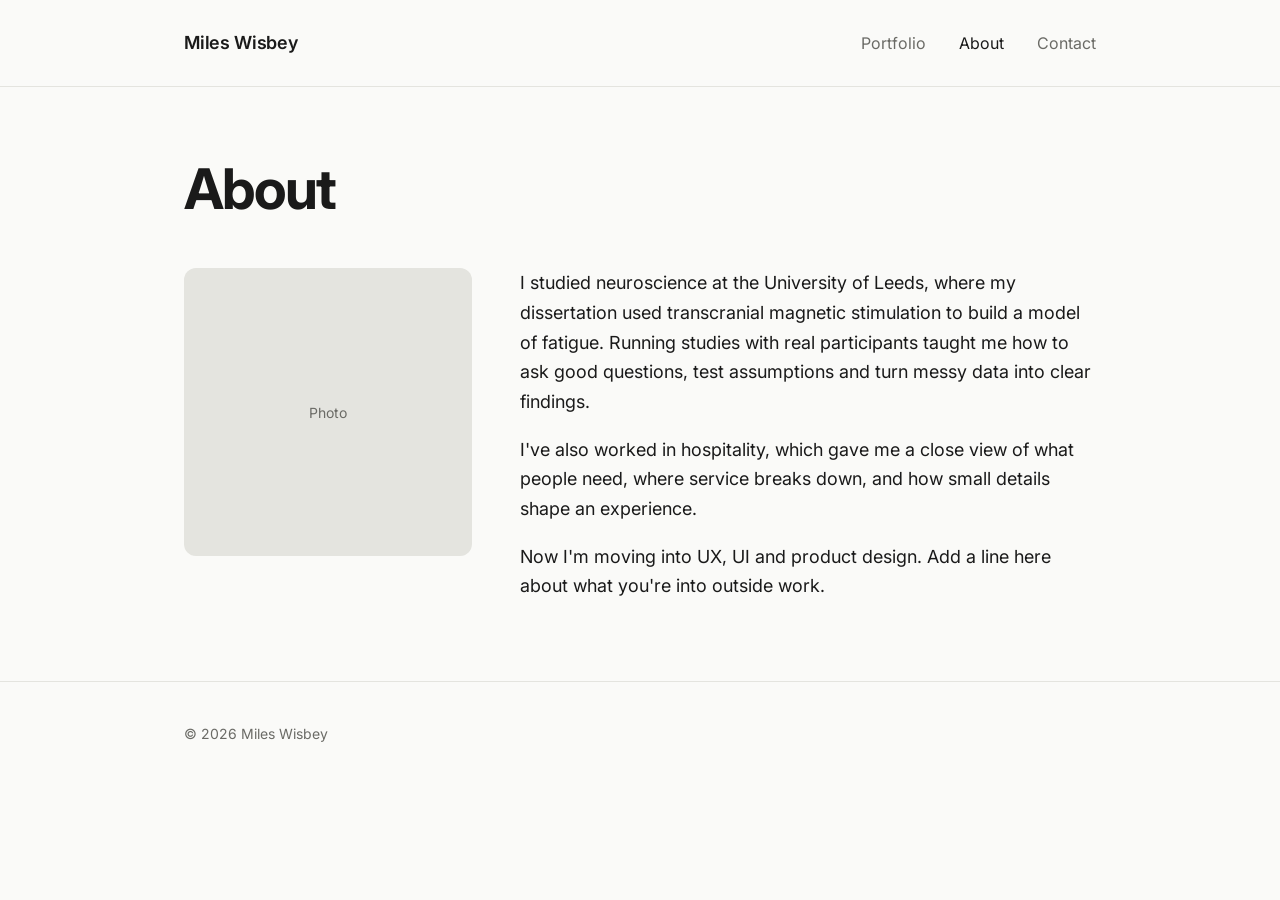
==== about.html @ 84e112bf "Add files via upload" ====
<!DOCTYPE html>
<html lang="en">
<head>
  <meta charset="UTF-8">
  <meta name="viewport" content="width=device-width, initial-scale=1">
  <title>About | Miles Wisbey</title>
  <link rel="preconnect" href="https://fonts.googleapis.com">
  <link rel="preconnect" href="https://fonts.gstatic.com" crossorigin>
  <link href="https://fonts.googleapis.com/css2?family=Inter:wght@400;500;600;650&display=swap" rel="stylesheet">
  <link rel="stylesheet" href="style.css">
</head>
<body>

  <header class="site">
    <div class="wrap">
      <a class="logo" href="index.html">Miles Wisbey</a>
      <nav>
        <a href="portfolio.html">Portfolio</a>
        <a href="about.html" class="current">About</a>
        <a href="contact.html">Contact</a>
      </nav>
    </div>
  </header>

  <main>
    <div class="wrap">
      <div class="page-head">
        <h1>About</h1>
      </div>

      <div class="about" style="padding-bottom:80px">
        <div class="headshot">
          <!-- Replace with: <img src="images/headshot.jpg" alt="Miles Wisbey"> -->
          Photo
        </div>
        <div>
          <p>I studied neuroscience at the University of Leeds, where my dissertation used transcranial magnetic stimulation to build a model of fatigue. Running studies with real participants taught me how to ask good questions, test assumptions and turn messy data into clear findings.</p>
          <p>I've also worked in hospitality, which gave me a close view of what people need, where service breaks down, and how small details shape an experience.</p>
          <p>Now I'm moving into UX, UI and product design. Add a line here about what you're into outside work.</p>
        </div>
      </div>
    </div>
  </main>

  <footer>
    <div class="wrap">© 2026 Miles Wisbey</div>
  </footer>

</body>
</html>
---- style.css ----
:root {
  --bg: #fafaf8;
  --text: #1a1a1a;
  --muted: #6b6b66;
  --accent: #2d4bff;
  --line: #e4e4df;
  --max: 960px;
}

* { box-sizing: border-box; margin: 0; padding: 0; }

html { scroll-behavior: smooth; }

body {
  font-family: "Inter", -apple-system, BlinkMacSystemFont, "Segoe UI", Roboto, sans-serif;
  background: var(--bg);
  color: var(--text);
  line-height: 1.65;
  font-size: 18px;
  -webkit-font-smoothing: antialiased;
}

a { color: inherit; }

.wrap { max-width: var(--max); margin: 0 auto; padding: 0 24px; }

/* Header */
header.site {
  padding: 28px 0;
  border-bottom: 1px solid var(--line);
}
header.site .wrap {
  display: flex;
  justify-content: space-between;
  align-items: center;
}
.logo { font-weight: 600; text-decoration: none; letter-spacing: -0.01em; }
nav a {
  margin-left: 28px;
  text-decoration: none;
  color: var(--muted);
  font-size: 16px;
}
nav a:hover { color: var(--text); }

/* Hero */
.hero { padding: 120px 0 100px; }
.hero h1 {
  font-size: clamp(36px, 6vw, 60px);
  line-height: 1.1;
  letter-spacing: -0.03em;
  font-weight: 650;
  max-width: 760px;
}
.hero p {
  margin-top: 28px;
  max-width: 600px;
  color: var(--muted);
  font-size: 20px;
}
.btn {
  display: inline-block;
  margin-top: 36px;
  padding: 14px 26px;
  background: var(--text);
  color: #fff;
  text-decoration: none;
  border-radius: 999px;
  font-size: 16px;
  transition: background 0.2s;
}
.btn:hover { background: var(--accent); }

/* Sections */
section { padding: 80px 0; border-top: 1px solid var(--line); }
section h2 {
  font-size: 14px;
  text-transform: uppercase;
  letter-spacing: 0.1em;
  color: var(--muted);
  font-weight: 500;
  margin-bottom: 40px;
}

/* About */
.about { display: grid; grid-template-columns: 1fr 2fr; gap: 48px; }
.about p + p { margin-top: 18px; }
.headshot {
  aspect-ratio: 1 / 1;
  background: var(--line);
  border-radius: 12px;
  display: flex;
  align-items: center;
  justify-content: center;
  color: var(--muted);
  font-size: 14px;
  overflow: hidden;
}
.headshot img { width: 100%; height: 100%; object-fit: cover; }

/* Work grid */
.grid { display: grid; grid-template-columns: repeat(auto-fit, minmax(380px, 1fr)); gap: 40px; }
.card { text-decoration: none; display: block; }
.card .thumb {
  aspect-ratio: 4 / 3;
  background: var(--line);
  border-radius: 12px;
  margin-bottom: 18px;
  display: flex;
  align-items: center;
  justify-content: center;
  color: var(--muted);
  font-size: 14px;
  overflow: hidden;
  transition: transform 0.25s;
}
.card:hover .thumb { transform: translateY(-4px); }
.card .thumb img { width: 100%; height: 100%; object-fit: cover; }
.card h3 { font-size: 22px; letter-spacing: -0.01em; }
.card p { color: var(--muted); font-size: 16px; margin-top: 4px; }
.tag { font-size: 13px; color: var(--accent); margin-top: 10px; display: block; }

/* Case study page */
.cs-hero { padding: 80px 0 40px; }
.cs-hero h1 { font-size: clamp(32px, 5vw, 48px); letter-spacing: -0.03em; line-height: 1.15; max-width: 760px; }
.cs-meta {
  display: grid;
  grid-template-columns: repeat(auto-fit, minmax(160px, 1fr));
  gap: 24px;
  margin: 48px 0;
  padding: 28px 0;
  border-top: 1px solid var(--line);
  border-bottom: 1px solid var(--line);
}
.cs-meta h4 { font-size: 12px; text-transform: uppercase; letter-spacing: 0.1em; color: var(--muted); font-weight: 500; }
.cs-meta p { font-size: 16px; margin-top: 4px; }
.cs-body { max-width: 680px; padding-bottom: 80px; }
.cs-body h2 {
  font-size: 26px;
  text-transform: none;
  letter-spacing: -0.02em;
  color: var(--text);
  font-weight: 600;
  margin: 56px 0 14px;
}
.cs-body p, .cs-body ul { margin-bottom: 16px; }
.cs-body ul { padding-left: 22px; }
.cs-body .img {
  width: 100%;
  aspect-ratio: 16 / 9;
  background: var(--line);
  border-radius: 12px;
  margin: 28px 0;
  display: flex;
  align-items: center;
  justify-content: center;
  color: var(--muted);
  font-size: 14px;
  overflow: hidden;
}
.cs-body .img img { width: 100%; height: 100%; object-fit: cover; }

/* Contact */
.contact p { max-width: 520px; color: var(--muted); }
.contact .links { margin-top: 24px; }
.contact .links a { display: block; font-size: 20px; margin-bottom: 8px; }

footer { padding: 40px 0; border-top: 1px solid var(--line); color: var(--muted); font-size: 14px; }

/* Title screen */
.title-screen {
  min-height: 100vh;
  display: flex;
  align-items: center;
  padding: 48px 0;
}
.title-screen .kicker {
  font-size: 14px;
  letter-spacing: 0.12em;
  text-transform: uppercase;
  color: var(--muted);
}
.title-name {
  font-size: clamp(48px, 10vw, 112px);
  line-height: 1;
  letter-spacing: -0.04em;
  font-weight: 650;
  margin-top: 12px;
}
.title-sub {
  margin-top: 24px;
  max-width: 520px;
  color: var(--muted);
  font-size: 20px;
}
.menu { margin-top: 72px; border-top: 1px solid var(--line); }
.menu a {
  display: flex;
  align-items: baseline;
  gap: 24px;
  padding: 26px 0;
  border-bottom: 1px solid var(--line);
  text-decoration: none;
  transition: padding-left 0.25s, color 0.2s;
}
.menu .num { font-size: 14px; color: var(--muted); width: 28px; }
.menu .label {
  font-size: clamp(28px, 5vw, 44px);
  letter-spacing: -0.02em;
  font-weight: 550;
  flex: 1;
}
.menu .arrow { font-size: 28px; opacity: 0; transform: translateX(-8px); transition: all 0.25s; }
.menu a:hover { padding-left: 14px; color: var(--accent); }
.menu a:hover .arrow { opacity: 1; transform: translateX(0); }

/* Inner pages */
.page-head { padding: 72px 0 48px; }
.page-head h1 { font-size: clamp(36px, 6vw, 56px); letter-spacing: -0.03em; line-height: 1.1; }
.page-head p { margin-top: 16px; color: var(--muted); max-width: 560px; }
nav a.current { color: var(--text); }

@media (max-width: 720px) {
  .menu .arrow { opacity: 1; transform: none; }
  body { font-size: 17px; }
  .hero { padding: 72px 0 60px; }
  .about { grid-template-columns: 1fr; }
  .grid { grid-template-columns: 1fr; }
  nav a { margin-left: 18px; }
}
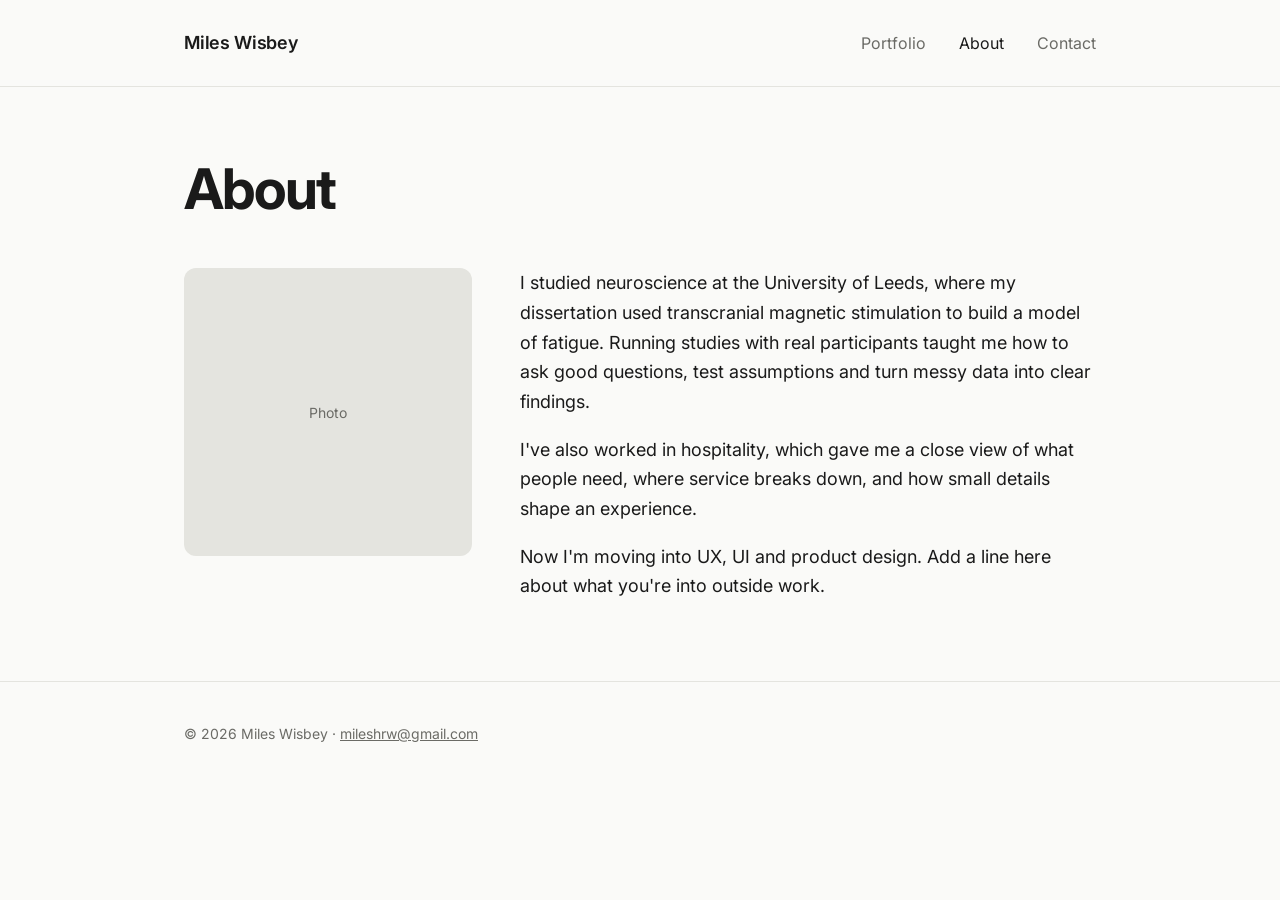
==== commit a548a897: "Add email to footer and contact page Co-Authored-By: Claude Sonnet 5.5 <noreply@anthropic.com> Claud" ====
--- a/about.html
+++ b/about.html
@@ -43,7 +43,7 @@
   </main>
 
   <footer>
-    <div class="wrap">© 2026 Miles Wisbey</div>
+    <div class="wrap">© 2026 Miles Wisbey · <a href="mailto:mileshrw@gmail.com">mileshrw@gmail.com</a></div>
   </footer>
 
 </body>
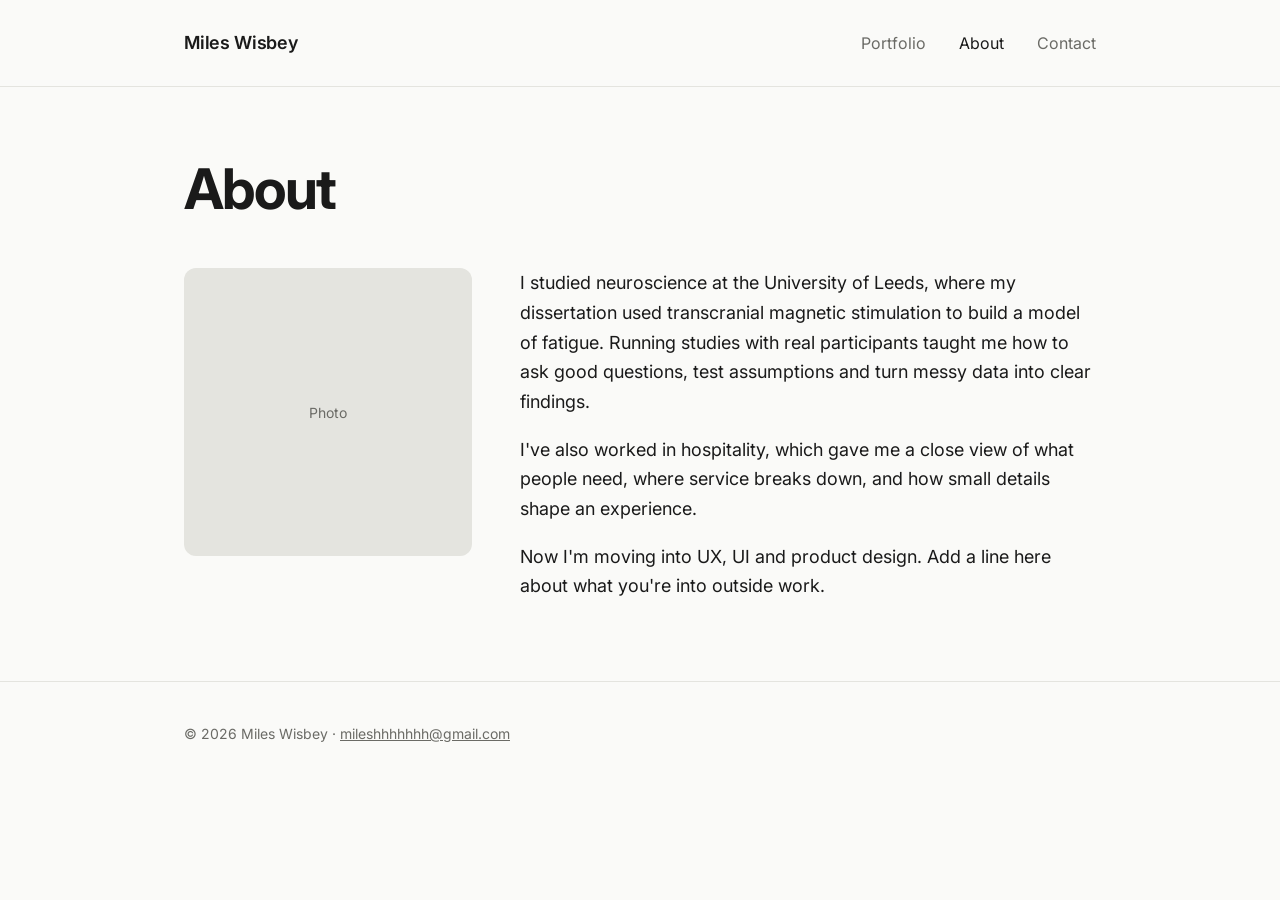
==== commit cb05749a: "Update email address Co-Authored-By: Claude Sonnet 5.5 <noreply@anthropic.com> Claude-Session: https" ====
--- a/about.html
+++ b/about.html
@@ -43,7 +43,7 @@
   </main>
 
   <footer>
-    <div class="wrap">© 2026 Miles Wisbey · <a href="mailto:mileshrw@gmail.com">mileshrw@gmail.com</a></div>
+    <div class="wrap">© 2026 Miles Wisbey · <a href="mailto:mileshhhhhhh@gmail.com">mileshhhhhhh@gmail.com</a></div>
   </footer>
 
 </body>
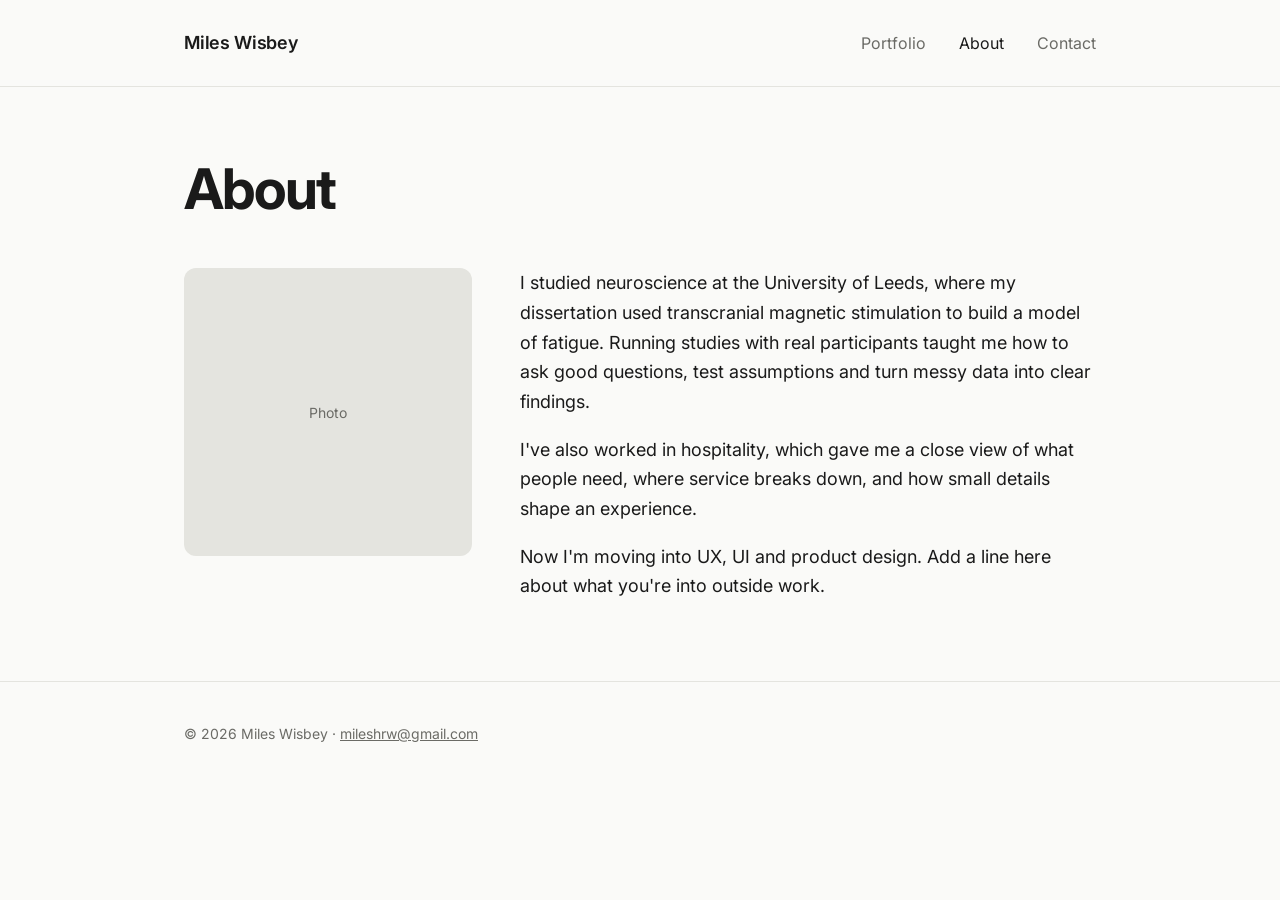
==== commit 906ffe82: "Revert email address Co-Authored-By: Claude Sonnet 5.5 <noreply@anthropic.com> Claude-Session: https" ====
--- a/about.html
+++ b/about.html
@@ -43,7 +43,7 @@
   </main>
 
   <footer>
-    <div class="wrap">© 2026 Miles Wisbey · <a href="mailto:mileshhhhhhh@gmail.com">mileshhhhhhh@gmail.com</a></div>
+    <div class="wrap">© 2026 Miles Wisbey · <a href="mailto:mileshrw@gmail.com">mileshrw@gmail.com</a></div>
   </footer>
 
 </body>
